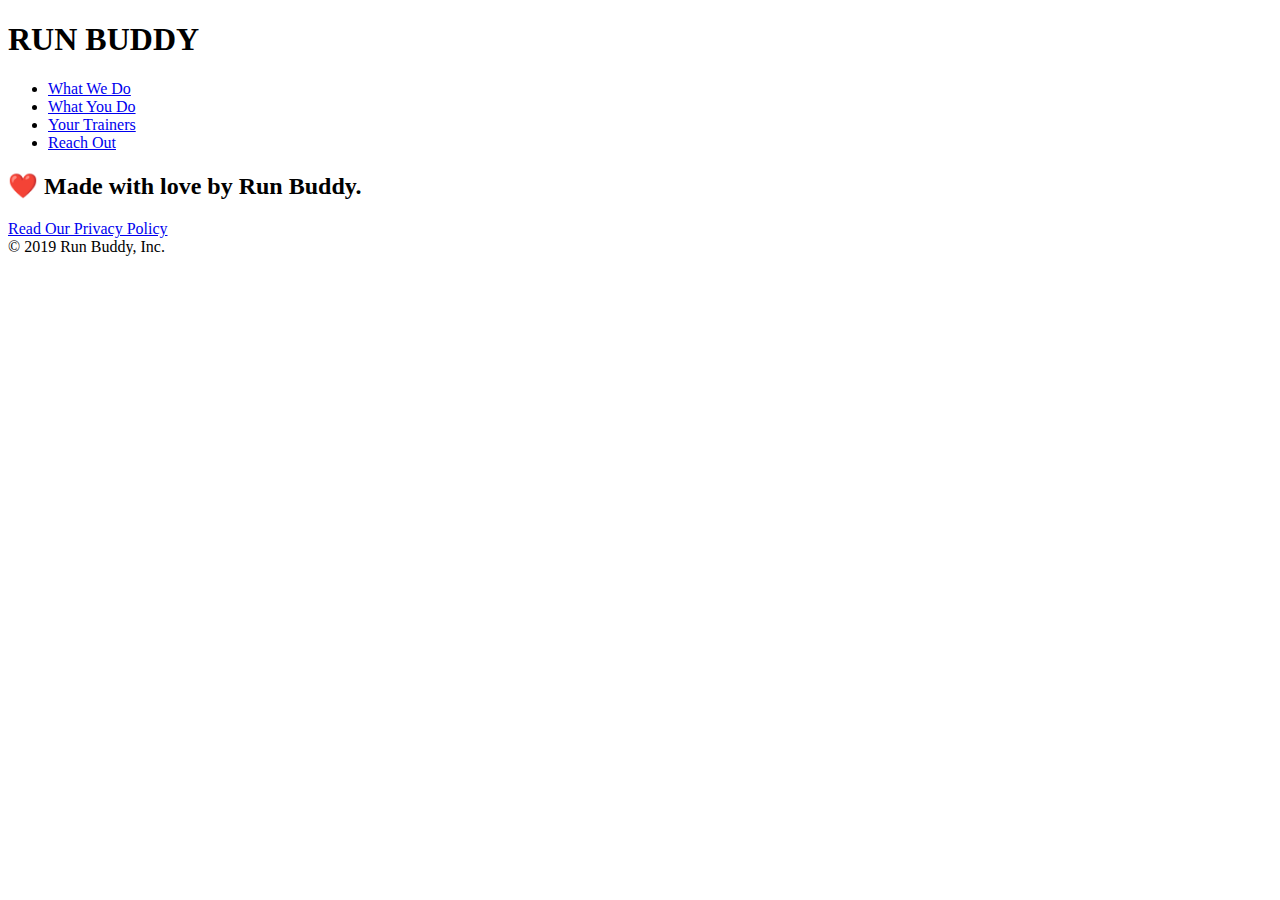
==== privacy-policy.html @ 430ea585 "Created privacy policy page" ====
<!DOCTYPE html>
<html lang="en">
    <head>
        <meta charset="UTF-8">
        <title>Privacy Policy - Run Buddy</title>
    </head>

    <body>
        <header>
            <h1>RUN BUDDY</h1>
            <nav><!-- Unordered list element -->
              <ul>
                <!-- List item element-->
                <li>
                  <!-- Anchor element -->
                  <a href="./index.html#what-we-do">What We Do</a>
                </li>
                <li>
                  <a href="./index.html#what-you-do">What You Do</a>
                </li>
                <li>
                  <a href="./index.html#your-trainers">Your Trainers</a>
                </li>
                <li>
                  <a href="./index.html#reach-out">Reach Out</a>
                </li>
              </ul></nav>
          </header>

          <section class="hero">

          </section>

          <!-- footer -->
        <footer>
            <h2>❤️ Made with love by Run Buddy.</h2>
            <div>
            <a href="#">Read Our Privacy Policy</a><br />
            &copy; 2019 Run Buddy, Inc.
            </div>
        </footer>
    </body>
</html>
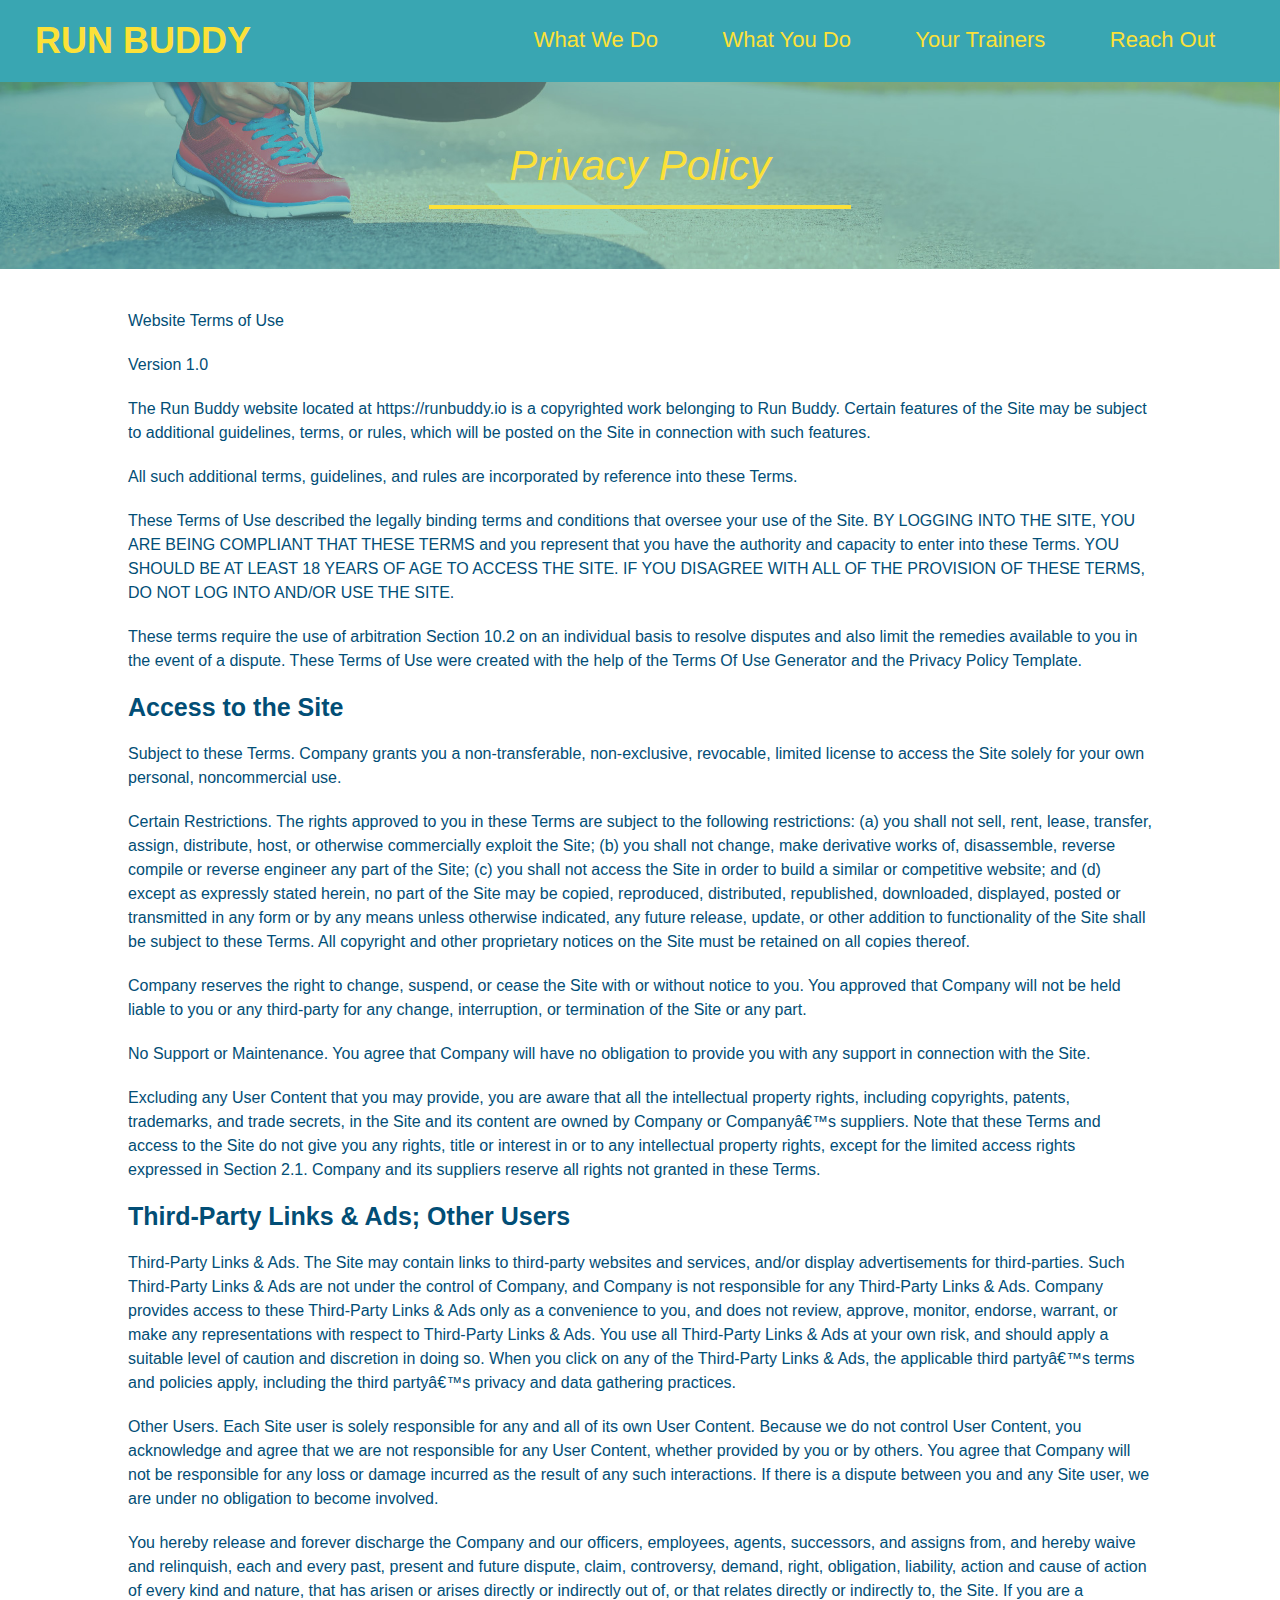
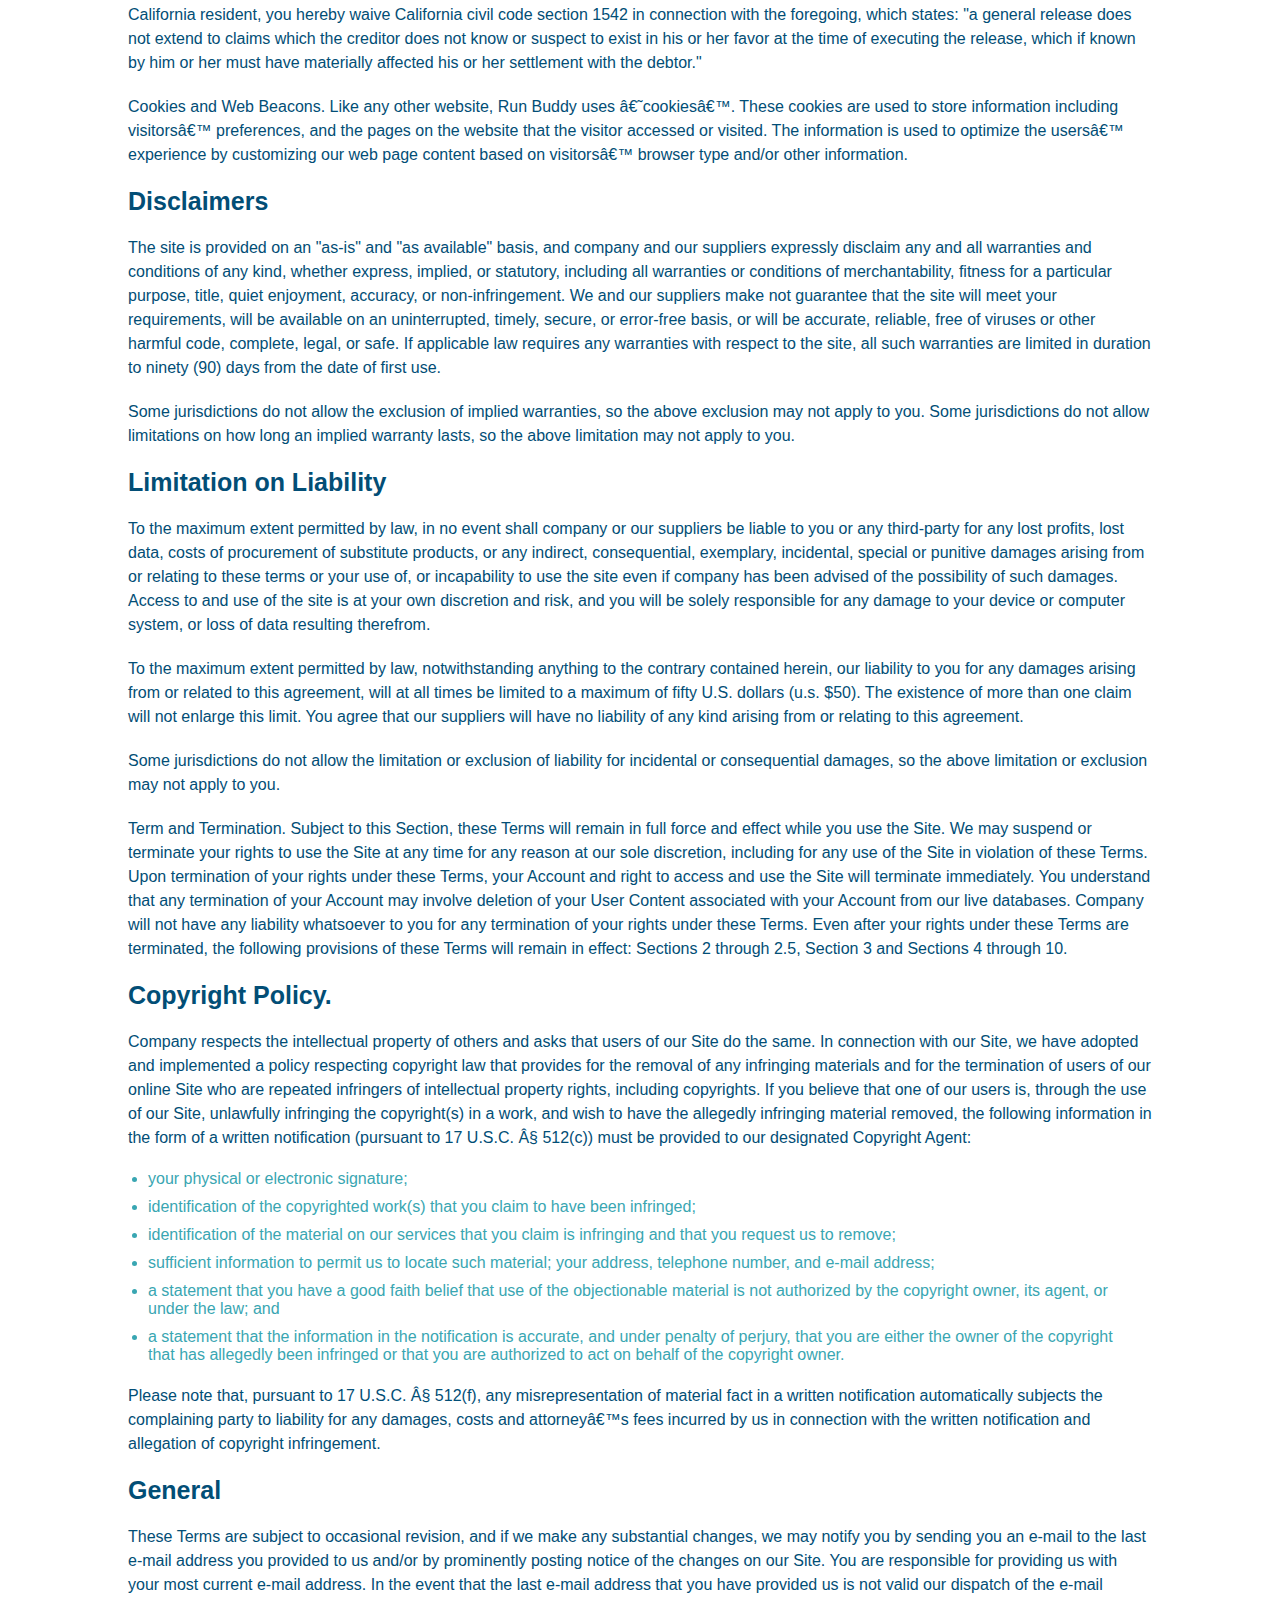
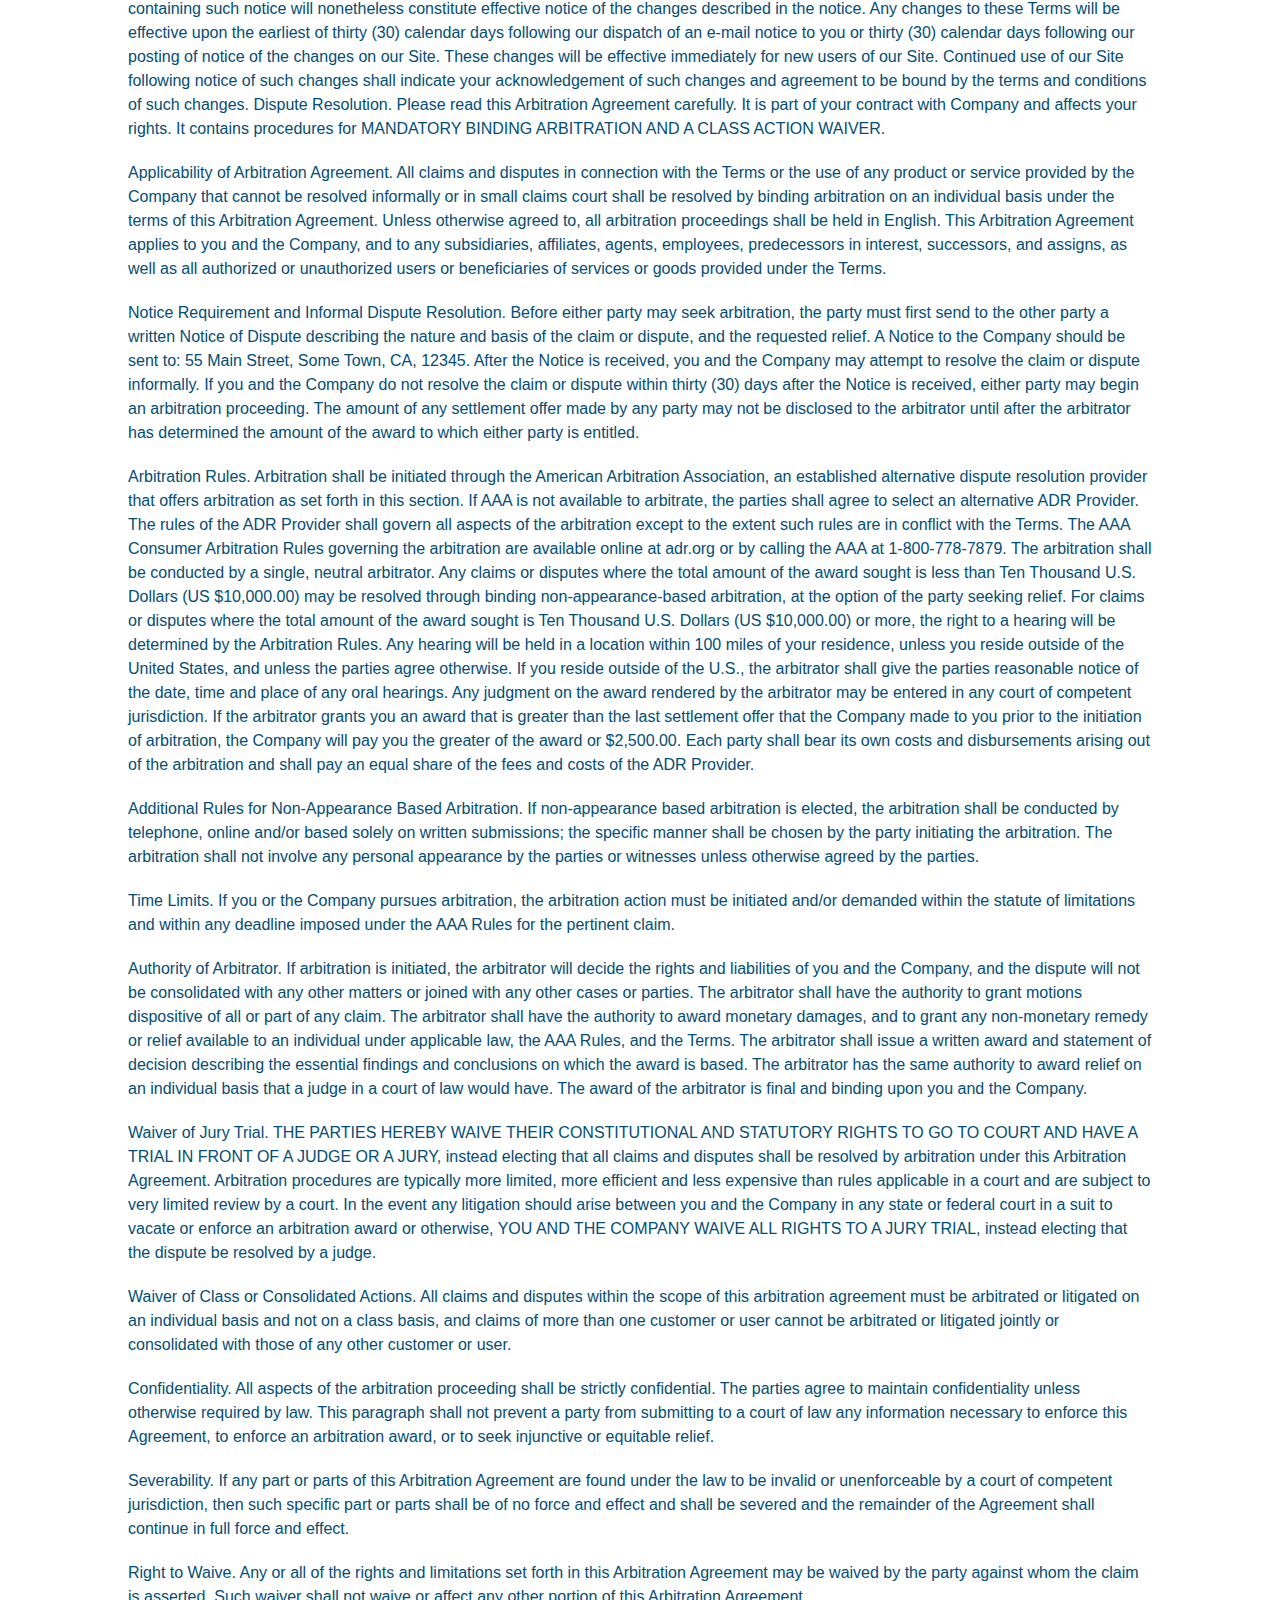
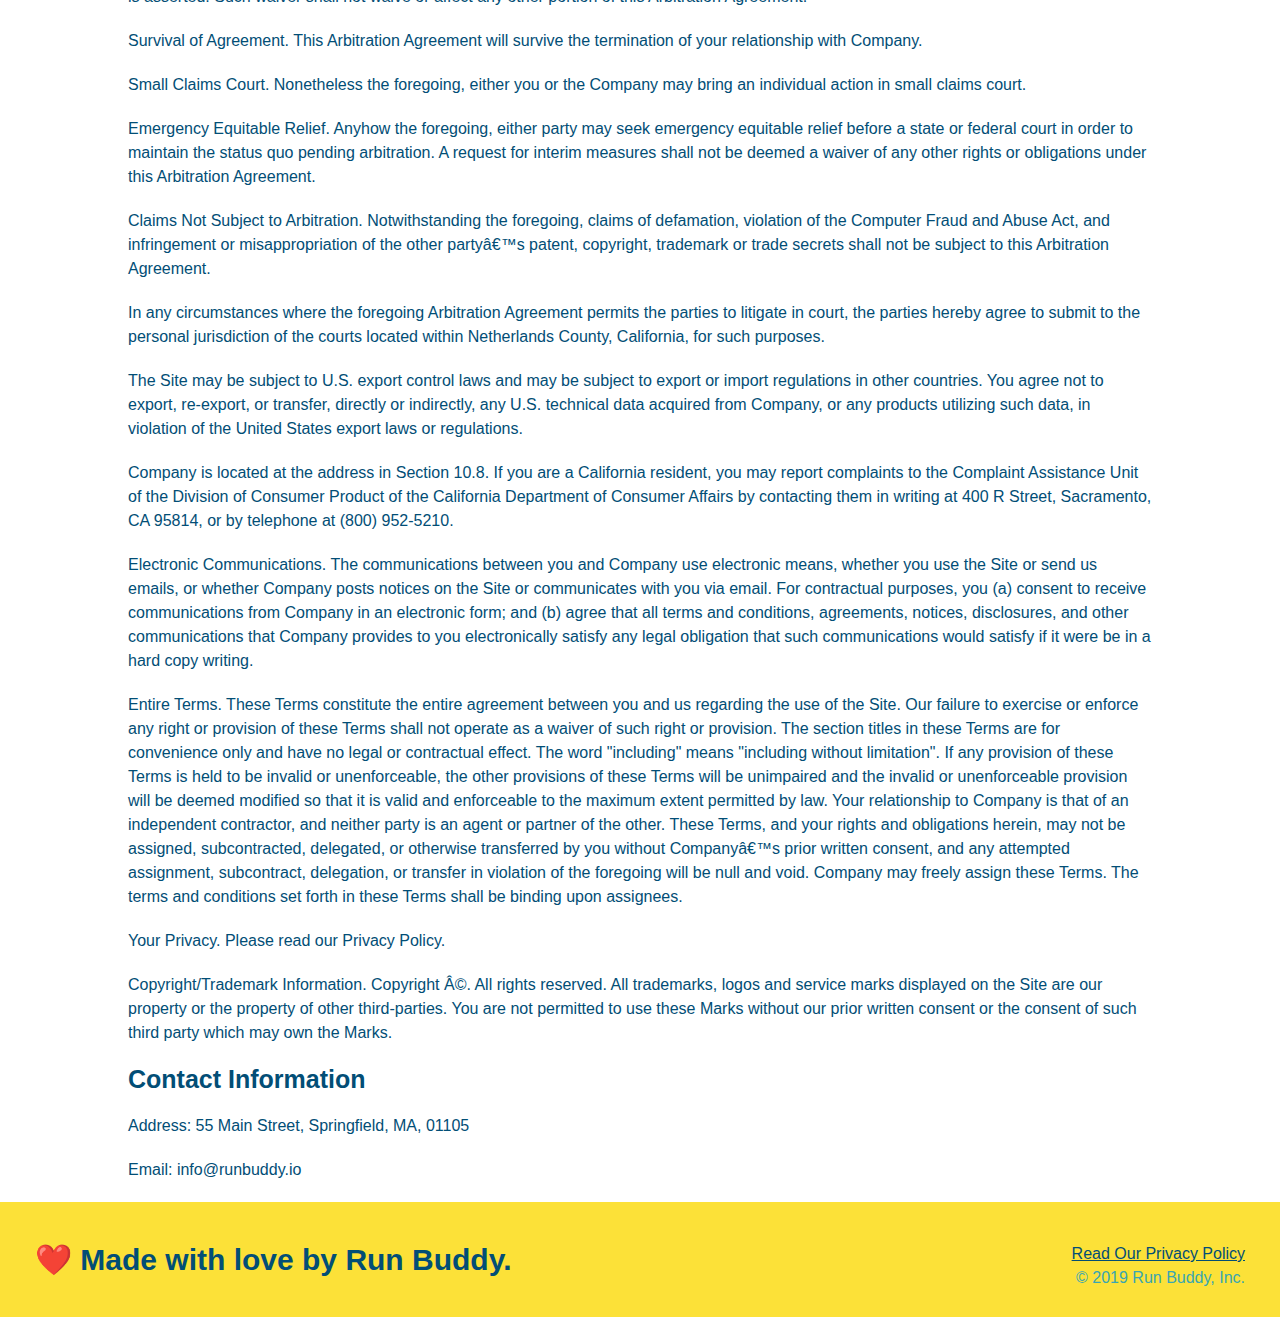
==== commit a8e8f974: "Created secondary css and added styling to privacy policy" ====
--- a/privacy-policy.html
+++ b/privacy-policy.html
@@ -3,6 +3,8 @@
     <head>
         <meta charset="UTF-8">
         <title>Privacy Policy - Run Buddy</title>
+        <link rel="stylesheet" href="./assets/css/style.css" />
+        <link rel="stylesheet" href="./assets/css/secondary-styles.css" />
     </head>
 
     <body>
@@ -24,12 +26,436 @@
                 <li>
                   <a href="./index.html#reach-out">Reach Out</a>
                 </li>
-              </ul></nav>
-          </header>
-
-          <section class="hero">
-
-          </section>
+              </ul>
+            </nav>
+        </header>
+
+        <section class="hero">
+            <h2 class="page-title">
+                Privacy Policy
+              </h2>
+        </section>
+
+        <article class="secondary-content">
+            <p>
+                Website Terms of Use
+            </p>
+
+            <p>
+                Version 1.0
+            </p>
+
+            <p>
+                The Run Buddy website located at https://runbuddy.io is a copyrighted work belonging to Run Buddy. Certain
+                features of the Site may be subject to additional guidelines, terms, or rules, which will be posted on the Site
+                in connection with such features.
+            </p>
+
+            <p>
+                All such additional terms, guidelines, and rules are incorporated by reference into these Terms.
+            </p>
+
+            <p>
+                These Terms of Use described the legally binding terms and conditions that oversee your use of the Site. BY
+                LOGGING INTO THE SITE, YOU ARE BEING COMPLIANT THAT THESE TERMS and you represent that you have the authority
+                and capacity to enter into these Terms. YOU SHOULD BE AT LEAST 18 YEARS OF AGE TO ACCESS THE SITE. IF YOU
+                DISAGREE WITH ALL OF THE PROVISION OF THESE TERMS, DO NOT LOG INTO AND/OR USE THE SITE.
+            </p>
+
+            <p>
+                These terms require the use of arbitration Section 10.2 on an individual basis to resolve disputes and also
+                limit the remedies available to you in the event of a dispute. These Terms of Use were created with the help of
+                the Terms Of Use Generator and the Privacy Policy Template.
+            </p>
+
+            <h3>
+                Access to the Site
+            </h3>
+
+            <p>
+                Subject to these Terms. Company grants you a non-transferable, non-exclusive, revocable, limited license to
+                access the Site solely for your own personal, noncommercial use.
+            </p>
+
+            <p>
+                Certain Restrictions. The rights approved to you in these Terms are subject to the following restrictions: (a)
+                you shall not sell, rent, lease, transfer, assign, distribute, host, or otherwise commercially exploit the Site;
+                (b) you shall not change, make derivative works of, disassemble, reverse compile or reverse engineer any part of
+                the Site; (c) you shall not access the Site in order to build a similar or competitive website; and (d) except
+                as expressly stated herein, no part of the Site may be copied, reproduced, distributed, republished, downloaded,
+                displayed, posted or transmitted in any form or by any means unless otherwise indicated, any future release,
+                update, or other addition to functionality of the Site shall be subject to these Terms. All copyright and other
+                proprietary notices on the Site must be retained on all copies thereof.
+            </p>
+
+            <p>
+                Company reserves the right to change, suspend, or cease the Site with or without notice to you. You approved
+                that Company will not be held liable to you or any third-party for any change, interruption, or termination of
+                the Site or any part.
+            </p>
+
+            <p>
+                No Support or Maintenance. You agree that Company will have no obligation to provide you with any support in
+                connection with the Site.
+            </p>
+
+            <p>
+                Excluding any User Content that you may provide, you are aware that all the intellectual property rights,
+                including copyrights, patents, trademarks, and trade secrets, in the Site and its content are owned by Company
+                or Companyâ€™s suppliers. Note that these Terms and access to the Site do not give you any rights, title or
+                interest in or to any intellectual property rights, except for the limited access rights expressed in Section
+                2.1. Company and its suppliers reserve all rights not granted in these Terms.
+            </p>
+
+            <h3>
+                Third-Party Links & Ads; Other Users
+            </h3>
+
+            <p>
+                Third-Party Links & Ads. The Site may contain links to third-party websites and services, and/or display
+                advertisements for third-parties. Such Third-Party Links & Ads are not under the control of Company, and Company
+                is not responsible for any Third-Party Links & Ads. Company provides access to these Third-Party Links & Ads
+                only as a convenience to you, and does not review, approve, monitor, endorse, warrant, or make any
+                representations with respect to Third-Party Links & Ads. You use all Third-Party Links & Ads at your own risk,
+                and should apply a suitable level of caution and discretion in doing so. When you click on any of the
+                Third-Party Links & Ads, the applicable third partyâ€™s terms and policies apply, including the third partyâ€™s
+                privacy and data gathering practices.
+            </p>
+
+            <p>
+                Other Users. Each Site user is solely responsible for any and all of its own User Content. Because we do not
+                control User Content, you acknowledge and agree that we are not responsible for any User Content, whether
+                provided by you or by others. You agree that Company will not be responsible for any loss or damage incurred as
+                the result of any such interactions. If there is a dispute between you and any Site user, we are under no
+                obligation to become involved.
+            </p>
+
+            <p>
+                You hereby release and forever discharge the Company and our officers, employees, agents, successors, and
+                assigns from, and hereby waive and relinquish, each and every past, present and future dispute, claim,
+                controversy, demand, right, obligation, liability, action and cause of action of every kind and nature, that has
+                arisen or arises directly or indirectly out of, or that relates directly or indirectly to, the Site. If you are
+                a California resident, you hereby waive California civil code section 1542 in connection with the foregoing,
+                which states: "a general release does not extend to claims which the creditor does not know or suspect to exist
+                in his or her favor at the time of executing the release, which if known by him or her must have materially
+                affected his or her settlement with the debtor."
+            </p>
+
+            <p>
+                Cookies and Web Beacons. Like any other website, Run Buddy uses â€˜cookiesâ€™. These cookies are used to store
+                information including visitorsâ€™ preferences, and the pages on the website that the visitor accessed or visited.
+                The information is used to optimize the usersâ€™ experience by customizing our web page content based on visitorsâ€™
+                browser type and/or other information.
+            </p>
+
+            <h3>
+                Disclaimers
+            </h3>
+
+            <p>
+                The site is provided on an "as-is" and "as available" basis, and company and our suppliers expressly disclaim
+                any and all warranties and conditions of any kind, whether express, implied, or statutory, including all
+                warranties or conditions of merchantability, fitness for a particular purpose, title, quiet enjoyment, accuracy,
+                or non-infringement. We and our suppliers make not guarantee that the site will meet your requirements, will be
+                available on an uninterrupted, timely, secure, or error-free basis, or will be accurate, reliable, free of
+                viruses or other harmful code, complete, legal, or safe. If applicable law requires any warranties with respect
+                to the site, all such warranties are limited in duration to ninety (90) days from the date of first use.
+            </p>
+
+            <p>
+                Some jurisdictions do not allow the exclusion of implied warranties, so the above exclusion may not apply to
+                you. Some jurisdictions do not allow limitations on how long an implied warranty lasts, so the above limitation
+                may not apply to you.
+            </p>
+
+            <h3>
+                Limitation on Liability
+            </h3>
+
+            <p>
+                To the maximum extent permitted by law, in no event shall company or our suppliers be liable to you or any
+                third-party for any lost profits, lost data, costs of procurement of substitute products, or any indirect,
+                consequential, exemplary, incidental, special or punitive damages arising from or relating to these terms or
+                your use of, or incapability to use the site even if company has been advised of the possibility of such
+                damages. Access to and use of the site is at your own discretion and risk, and you will be solely responsible
+                for any damage to your device or computer system, or loss of data resulting therefrom.
+            </p>
+
+            <p>
+                To the maximum extent permitted by law, notwithstanding anything to the contrary contained herein, our liability
+                to you for any damages arising from or related to this agreement, will at all times be limited to a maximum of
+                fifty U.S. dollars (u.s. $50). The existence of more than one claim will not enlarge this limit. You agree that
+                our suppliers will have no liability of any kind arising from or relating to this agreement.
+            </p>
+
+            <p>
+                Some jurisdictions do not allow the limitation or exclusion of liability for incidental or consequential
+                damages, so the above limitation or exclusion may not apply to you.
+            </p>
+
+            <p>
+                Term and Termination. Subject to this Section, these Terms will remain in full force and effect while you use
+                the Site. We may suspend or terminate your rights to use the Site at any time for any reason at our sole
+                discretion, including for any use of the Site in violation of these Terms. Upon termination of your rights under
+                these Terms, your Account and right to access and use the Site will terminate immediately. You understand that
+                any termination of your Account may involve deletion of your User Content associated with your Account from our
+                live databases. Company will not have any liability whatsoever to you for any termination of your rights under
+                these Terms. Even after your rights under these Terms are terminated, the following provisions of these Terms
+                will remain in effect: Sections 2 through 2.5, Section 3 and Sections 4 through 10.
+            </p>
+
+            <h3>
+                Copyright Policy.
+            </h3>
+
+            <p>
+                Company respects the intellectual property of others and asks that users of our Site do the same. In connection
+                with our Site, we have adopted and implemented a policy respecting copyright law that provides for the removal
+                of any infringing materials and for the termination of users of our online Site who are repeated infringers of
+                intellectual property rights, including copyrights. If you believe that one of our users is, through the use of
+                our Site, unlawfully infringing the copyright(s) in a work, and wish to have the allegedly infringing material
+                removed, the following information in the form of a written notification (pursuant to 17 U.S.C. Â§ 512(c)) must
+                be provided to our designated Copyright Agent:
+            </p>
+
+            <ul>
+                <li>
+                your physical or electronic signature;
+                </li>
+                <li>
+                identification of the copyrighted work(s) that you claim to have been infringed;
+                </li>
+                <li>
+                identification of the material on our services that you claim is infringing and that you request us to remove;
+                </li>
+                <li>
+                sufficient information to permit us to locate such material; your address, telephone number, and e-mail
+                address;
+                </li>
+                <li>
+                a statement that you have a good faith belief that use of the objectionable material is not authorized by the
+                copyright owner, its agent, or under the law; and
+                </li>
+                <li>
+                a statement that the information in the notification is accurate, and under penalty of perjury, that you are
+                either the owner of the copyright that has allegedly been infringed or that you are authorized to act on
+                behalf of the copyright owner.
+                </li>
+            </ul>
+
+            <p>
+                Please note that, pursuant to 17 U.S.C. Â§ 512(f), any misrepresentation of material fact in a written
+                notification automatically subjects the complaining party to liability for any damages, costs and attorneyâ€™s
+                fees incurred by us in connection with the written notification and allegation of copyright infringement.
+            </p>
+
+            <h3>
+                General
+            </h3>
+
+            <p>
+                These Terms are subject to occasional revision, and if we make any substantial changes, we may notify you by
+                sending you an e-mail to the last e-mail address you provided to us and/or by prominently posting notice of the
+                changes on our Site. You are responsible for providing us with your most current e-mail address. In the event
+                that the last e-mail address that you have provided us is not valid our dispatch of the e-mail containing such
+                notice will nonetheless constitute effective notice of the changes described in the notice. Any changes to these
+                Terms will be effective upon the earliest of thirty (30) calendar days following our dispatch of an e-mail
+                notice to you or thirty (30) calendar days following our posting of notice of the changes on our Site. These
+                changes will be effective immediately for new users of our Site. Continued use of our Site following notice of
+                such changes shall indicate your acknowledgement of such changes and agreement to be bound by the terms and
+                conditions of such changes. Dispute Resolution. Please read this Arbitration Agreement carefully. It is part of
+                your contract with Company and affects your rights. It contains procedures for MANDATORY BINDING ARBITRATION AND
+                A CLASS ACTION WAIVER.
+            </p>
+
+            <p>
+                Applicability of Arbitration Agreement. All claims and disputes in connection with the Terms or the use of any
+                product or service provided by the Company that cannot be resolved informally or in small claims court shall be
+                resolved by binding arbitration on an individual basis under the terms of this Arbitration Agreement. Unless
+                otherwise agreed to, all arbitration proceedings shall be held in English. This Arbitration Agreement applies to
+                you and the Company, and to any subsidiaries, affiliates, agents, employees, predecessors in interest,
+                successors, and assigns, as well as all authorized or unauthorized users or beneficiaries of services or goods
+                provided under the Terms.
+            </p>
+
+            <p>
+                Notice Requirement and Informal Dispute Resolution. Before either party may seek arbitration, the party must
+                first send to the other party a written Notice of Dispute describing the nature and basis of the claim or
+                dispute, and the requested relief. A Notice to the Company should be sent to: 55 Main Street, Some Town, CA,
+                12345. After the Notice is received, you and the Company may attempt to resolve the claim or dispute informally.
+                If you and the Company do not resolve the claim or dispute within thirty (30) days after the Notice is received,
+                either party may begin an arbitration proceeding. The amount of any settlement offer made by any party may not
+                be disclosed to the arbitrator until after the arbitrator has determined the amount of the award to which either
+                party is entitled.
+            </p>
+
+            <p>
+                Arbitration Rules. Arbitration shall be initiated through the American Arbitration Association, an established
+                alternative dispute resolution provider that offers arbitration as set forth in this section. If AAA is not
+                available to arbitrate, the parties shall agree to select an alternative ADR Provider. The rules of the ADR
+                Provider shall govern all aspects of the arbitration except to the extent such rules are in conflict with the
+                Terms. The AAA Consumer Arbitration Rules governing the arbitration are available online at adr.org or by
+                calling the AAA at 1-800-778-7879. The arbitration shall be conducted by a single, neutral arbitrator. Any
+                claims or disputes where the total amount of the award sought is less than Ten Thousand U.S. Dollars (US
+                $10,000.00) may be resolved through binding non-appearance-based arbitration, at the option of the party seeking
+                relief. For claims or disputes where the total amount of the award sought is Ten Thousand U.S. Dollars (US
+                $10,000.00) or more, the right to a hearing will be determined by the Arbitration Rules. Any hearing will be
+                held in a location within 100 miles of your residence, unless you reside outside of the United States, and
+                unless the parties agree otherwise. If you reside outside of the U.S., the arbitrator shall give the parties
+                reasonable notice of the date, time and place of any oral hearings. Any judgment on the award rendered by the
+                arbitrator may be entered in any court of competent jurisdiction. If the arbitrator grants you an award that is
+                greater than the last settlement offer that the Company made to you prior to the initiation of arbitration, the
+                Company will pay you the greater of the award or $2,500.00. Each party shall bear its own costs and
+                disbursements arising out of the arbitration and shall pay an equal share of the fees and costs of the ADR
+                Provider.
+            </p>
+
+            <p>
+                Additional Rules for Non-Appearance Based Arbitration. If non-appearance based arbitration is elected, the
+                arbitration shall be conducted by telephone, online and/or based solely on written submissions; the specific
+                manner shall be chosen by the party initiating the arbitration. The arbitration shall not involve any personal
+                appearance by the parties or witnesses unless otherwise agreed by the parties.
+            </p>
+
+            <p>
+                Time Limits. If you or the Company pursues arbitration, the arbitration action must be initiated and/or demanded
+                within the statute of limitations and within any deadline imposed under the AAA Rules for the pertinent claim.
+            </p>
+
+            <p>
+                Authority of Arbitrator. If arbitration is initiated, the arbitrator will decide the rights and liabilities of
+                you and the Company, and the dispute will not be consolidated with any other matters or joined with any other
+                cases or parties. The arbitrator shall have the authority to grant motions dispositive of all or part of any
+                claim. The arbitrator shall have the authority to award monetary damages, and to grant any non-monetary remedy
+                or relief available to an individual under applicable law, the AAA Rules, and the Terms. The arbitrator shall
+                issue a written award and statement of decision describing the essential findings and conclusions on which the
+                award is based. The arbitrator has the same authority to award relief on an individual basis that a judge in a
+                court of law would have. The award of the arbitrator is final and binding upon you and the Company.
+            </p>
+
+            <p>
+                Waiver of Jury Trial. THE PARTIES HEREBY WAIVE THEIR CONSTITUTIONAL AND STATUTORY RIGHTS TO GO TO COURT AND HAVE
+                A TRIAL IN FRONT OF A JUDGE OR A JURY, instead electing that all claims and disputes shall be resolved by
+                arbitration under this Arbitration Agreement. Arbitration procedures are typically more limited, more efficient
+                and less expensive than rules applicable in a court and are subject to very limited review by a court. In the
+                event any litigation should arise between you and the Company in any state or federal court in a suit to vacate
+                or enforce an arbitration award or otherwise, YOU AND THE COMPANY WAIVE ALL RIGHTS TO A JURY TRIAL, instead
+                electing that the dispute be resolved by a judge.
+            </p>
+
+            <p>
+                Waiver of Class or Consolidated Actions. All claims and disputes within the scope of this arbitration agreement
+                must be arbitrated or litigated on an individual basis and not on a class basis, and claims of more than one
+                customer or user cannot be arbitrated or litigated jointly or consolidated with those of any other customer or
+                user.
+            </p>
+
+            <p>
+                Confidentiality. All aspects of the arbitration proceeding shall be strictly confidential. The parties agree to
+                maintain confidentiality unless otherwise required by law. This paragraph shall not prevent a party from
+                submitting to a court of law any information necessary to enforce this Agreement, to enforce an arbitration
+                award, or to seek injunctive or equitable relief.
+            </p>
+
+            <p>
+                Severability. If any part or parts of this Arbitration Agreement are found under the law to be invalid or
+                unenforceable by a court of competent jurisdiction, then such specific part or parts shall be of no force and
+                effect and shall be severed and the remainder of the Agreement shall continue in full force and effect.
+            </p>
+
+            <p>
+                Right to Waive. Any or all of the rights and limitations set forth in this Arbitration Agreement may be waived
+                by the party against whom the claim is asserted. Such waiver shall not waive or affect any other portion of this
+                Arbitration Agreement.
+            </p>
+
+            <p>
+                Survival of Agreement. This Arbitration Agreement will survive the termination of your relationship with
+                Company.
+            </p>
+
+            <p>
+                Small Claims Court. Nonetheless the foregoing, either you or the Company may bring an individual action in small
+                claims court.
+            </p>
+
+            <p>
+                Emergency Equitable Relief. Anyhow the foregoing, either party may seek emergency equitable relief before a
+                state or federal court in order to maintain the status quo pending arbitration. A request for interim measures
+                shall not be deemed a waiver of any other rights or obligations under this Arbitration Agreement.
+            </p>
+
+            <p>
+                Claims Not Subject to Arbitration. Notwithstanding the foregoing, claims of defamation, violation of the
+                Computer Fraud and Abuse Act, and infringement or misappropriation of the other partyâ€™s patent, copyright,
+                trademark or trade secrets shall not be subject to this Arbitration Agreement.
+            </p>
+
+            <p>
+                In any circumstances where the foregoing Arbitration Agreement permits the parties to litigate in court, the
+                parties hereby agree to submit to the personal jurisdiction of the courts located within Netherlands County,
+                California, for such purposes.
+            </p>
+
+            <p>
+                The Site may be subject to U.S. export control laws and may be subject to export or import regulations in other
+                countries. You agree not to export, re-export, or transfer, directly or indirectly, any U.S. technical data
+                acquired from Company, or any products utilizing such data, in violation of the United States export laws or
+                regulations.
+            </p>
+
+            <p>
+                Company is located at the address in Section 10.8. If you are a California resident, you may report complaints
+                to the Complaint Assistance Unit of the Division of Consumer Product of the California Department of Consumer
+                Affairs by contacting them in writing at 400 R Street, Sacramento, CA 95814, or by telephone at (800) 952-5210.
+            </p>
+
+            <p>
+                Electronic Communications. The communications between you and Company use electronic means, whether you use the
+                Site or send us emails, or whether Company posts notices on the Site or communicates with you via email. For
+                contractual purposes, you (a) consent to receive communications from Company in an electronic form; and (b)
+                agree that all terms and conditions, agreements, notices, disclosures, and other communications that Company
+                provides to you electronically satisfy any legal obligation that such communications would satisfy if it were be
+                in a hard copy writing.
+            </p>
+
+            <p>
+                Entire Terms. These Terms constitute the entire agreement between you and us regarding the use of the Site. Our
+                failure to exercise or enforce any right or provision of these Terms shall not operate as a waiver of such right
+                or provision. The section titles in these Terms are for convenience only and have no legal or contractual
+                effect. The word "including" means "including without limitation". If any provision of these Terms is held to be
+                invalid or unenforceable, the other provisions of these Terms will be unimpaired and the invalid or
+                unenforceable provision will be deemed modified so that it is valid and enforceable to the maximum extent
+                permitted by law. Your relationship to Company is that of an independent contractor, and neither party is an
+                agent or partner of the other. These Terms, and your rights and obligations herein, may not be assigned,
+                subcontracted, delegated, or otherwise transferred by you without Companyâ€™s prior written consent, and any
+                attempted assignment, subcontract, delegation, or transfer in violation of the foregoing will be null and void.
+                Company may freely assign these Terms. The terms and conditions set forth in these Terms shall be binding upon
+                assignees.
+            </p>
+
+            <p>
+                Your Privacy. Please read our Privacy Policy.
+            </p>
+
+            <p>
+                Copyright/Trademark Information. Copyright Â©. All rights reserved. All trademarks, logos and service marks
+                displayed on the Site are our property or the property of other third-parties. You are not permitted to use
+                these Marks without our prior written consent or the consent of such third party which may own the Marks.
+            </p>
+
+            <h3>
+                Contact Information
+            </h3>
+
+            <p>
+                Address: 55 Main Street, Springfield, MA, 01105
+            </p>
+
+            <p>
+                Email: info@runbuddy.io
+            </p>
+        </article>
 
           <!-- footer -->
         <footer>
--- a/assets/css/style.css
+++ b/assets/css/style.css
@@ -0,0 +1,268 @@
+* {
+    margin: 0;
+    padding: 0;
+    box-sizing: border-box;
+  }
+
+body {
+    /* more on this crazy alphanumerical value in a minute! */
+    color: #39a6b2;
+    font-family: Helvetica, Arial, sans-serif;
+  }
+
+  /* apply styles to <header> */
+header {
+    padding: 20px 35px;
+    background-color: #39a6b2;
+  }
+
+  header h1 {
+    font-weight: bold;
+    font-size: 36px;
+    color: #fce138;
+    margin: 0;
+    display: inline;
+  }
+
+  header a {
+    text-decoration: none;
+    color: #fce138;
+  }
+
+  header nav {
+    float: right;
+    margin: 7px 0;
+  }
+
+  header nav ul li {
+    display: inline;
+  }
+
+  header nav ul li a {
+    margin: 0 30px;
+    font-weight: lighter;
+    font-size: 22px;
+  }
+
+  .hero {
+    background-image: url("../images/hero-bg.jpg");
+    height: 600px;
+    background-size: cover;
+    background-position: center;
+    position: relative;
+  }
+
+  .hero-form {
+    background-color: #fce138;
+    padding: 20px;
+    width: 500px;
+    color: #024e76;
+    border: solid 3px #024e76;
+    position: absolute;
+    bottom: 120px;
+    right: 140px;
+  }
+
+  .hero-form h3 {
+    font-size: 24px;
+    margin: 0;
+  }
+  
+  .hero-form p {
+    margin: 5px 0 15px 0;
+  }
+  
+  .form-input {
+    border: 1px solid #024e76;
+    display: block;
+    padding: 7px 15px;
+    font-size: 16px;
+    color: #024e76;
+    width: 100%;
+    margin-bottom: 15px;
+  }
+
+  .hero-form label {
+    margin: 0 5px;
+  }
+
+  .hero-form button {
+    color: #fce138;
+    background-color: #024e76;
+    border: none;
+    padding: 10px 20px;
+    font-size: 16px;
+  }
+
+  .intro {
+    text-align: center;
+  }
+
+  .section-title {
+    font-size: 55px;
+    color: #024e76;
+    margin-bottom: 35px;
+    padding: 0 100px 20px 100px;
+    display: inline-block;
+    border-bottom: 3px solid;
+  }
+  
+  .primary-border {
+    border-color: #fce138;
+  }
+  
+  .secondary-border {
+    border-color: #39a6b2;
+  }
+
+  .intro p {
+    line-height: 1.7;
+    color: #39a6b2;
+    width: 80%;
+    font-size: 20px;
+    margin: 0 auto;
+  }
+
+  .steps { 
+    text-align: center;
+    background: #fce138;
+  }
+
+  .steps div {
+    margin-bottom: 80px;
+  }
+  
+  .steps img {
+    width: 15%;
+    margin: 10px 0;
+  } 
+  
+  .steps h3 {
+    color: #024e76;
+    font-size: 46px;
+    margin-top: 10px;
+  }
+  
+  .steps p {
+    color: #39a6b2;
+    font-size: 23px;
+  }
+
+  .steps span {
+    font-size: 38px;
+  }
+
+  .trainers {
+    text-align: center;
+  }
+
+  .trainer {
+    width: 900px;
+    margin: 0 auto 30px auto;
+    background: #024e76;
+    color: #fce138;
+    overflow: auto
+  }
+
+  .trainer img {
+    width: 35%;
+    float: left;
+  }
+  
+  .trainer-bio {
+    padding: 35px;
+    float: left;
+    width: 65%;
+  }
+
+  .text-left {
+    text-align: left;
+  }
+  
+  .text-right {
+    text-align: right;
+  }
+
+  .trainer-bio h3 {
+    font-size: 32px;
+    margin-bottom: 8px;
+  }
+  
+  .trainer-bio h4 {
+    font-weight: lighter;
+    font-size: 26px;
+    margin-bottom: 25px;
+  }
+  
+  .trainer-bio p {
+    font-size: 17px;
+    line-height: 1.3;
+  }
+
+  .contact {
+    text-align: center;
+    background: #024e76;
+  }
+
+  .contact h2 {
+    color: #fce138;
+  }
+
+  .contact-info iframe {
+    height: 400px;
+    width: 400px;
+  }
+
+  .contact-info div {
+    width: 410px;
+    display: inline-block;
+    vertical-align: top;
+    text-align: left;
+    margin: 30px 0 0 60px;
+    color: white;
+  }
+
+  .contact-info h3 {
+    color: #fce138;
+    font-size: 32px;
+  }
+  
+  .contact-info p, .contact-info address {
+    margin: 20px 0;
+    line-height: 1.5;
+    font-size: 20px;
+    font-style: normal;
+  }
+  
+  .contact-info a {
+    color: #fce138;
+  }
+
+  footer {
+    background: #fce138;
+    width: 100%;
+    padding: 40px 35px;
+  }
+
+  footer h2 {
+    display: inline;
+    color: #024e76;
+    font-size: 30px;
+    margin: 0;
+  }
+
+  footer div {
+    float: right;
+    line-height: 1.5;
+    text-align: right;
+  }
+
+  footer a {
+    color: #024e76;
+  }
+
+  section {
+  padding: 60px;
+  }
+
+  --- a/assets/css/secondary-styles.css
+++ b/assets/css/secondary-styles.css
@@ -0,0 +1,46 @@
+.hero {
+    background-position: bottom;
+    height: auto;
+    text-align: center;
+    margin-bottom: 40px;
+  }
+
+  .page-title{
+    color: #fce138;
+    display: inline-block;
+    border-bottom: 4px solid #fce138;
+    padding: 0px 80px 15px 80px;
+    font-weight: normal;
+    font-size: 42px;
+    font-style: italic;
+  }
+
+  .secondary-content{
+      width: 80%;
+      margin: auto;
+      color: #024e76;
+  }
+
+  .secondary-content h3{
+      font-size: 25px;
+      margin: 20px 0 20px 0;
+
+  }
+
+  .secondary-content p{
+      font-size: 16px;
+      line-height: 1.5;
+      margin: 20px 0 20px 0;
+  }
+
+  .secondary-content ul{
+      margin: 15px 20px 15px 20px;
+  }
+
+  .secondary-content li{
+      color: #39a6b2;
+      margin: 10px 0 10px 0;
+  }
+
+
+
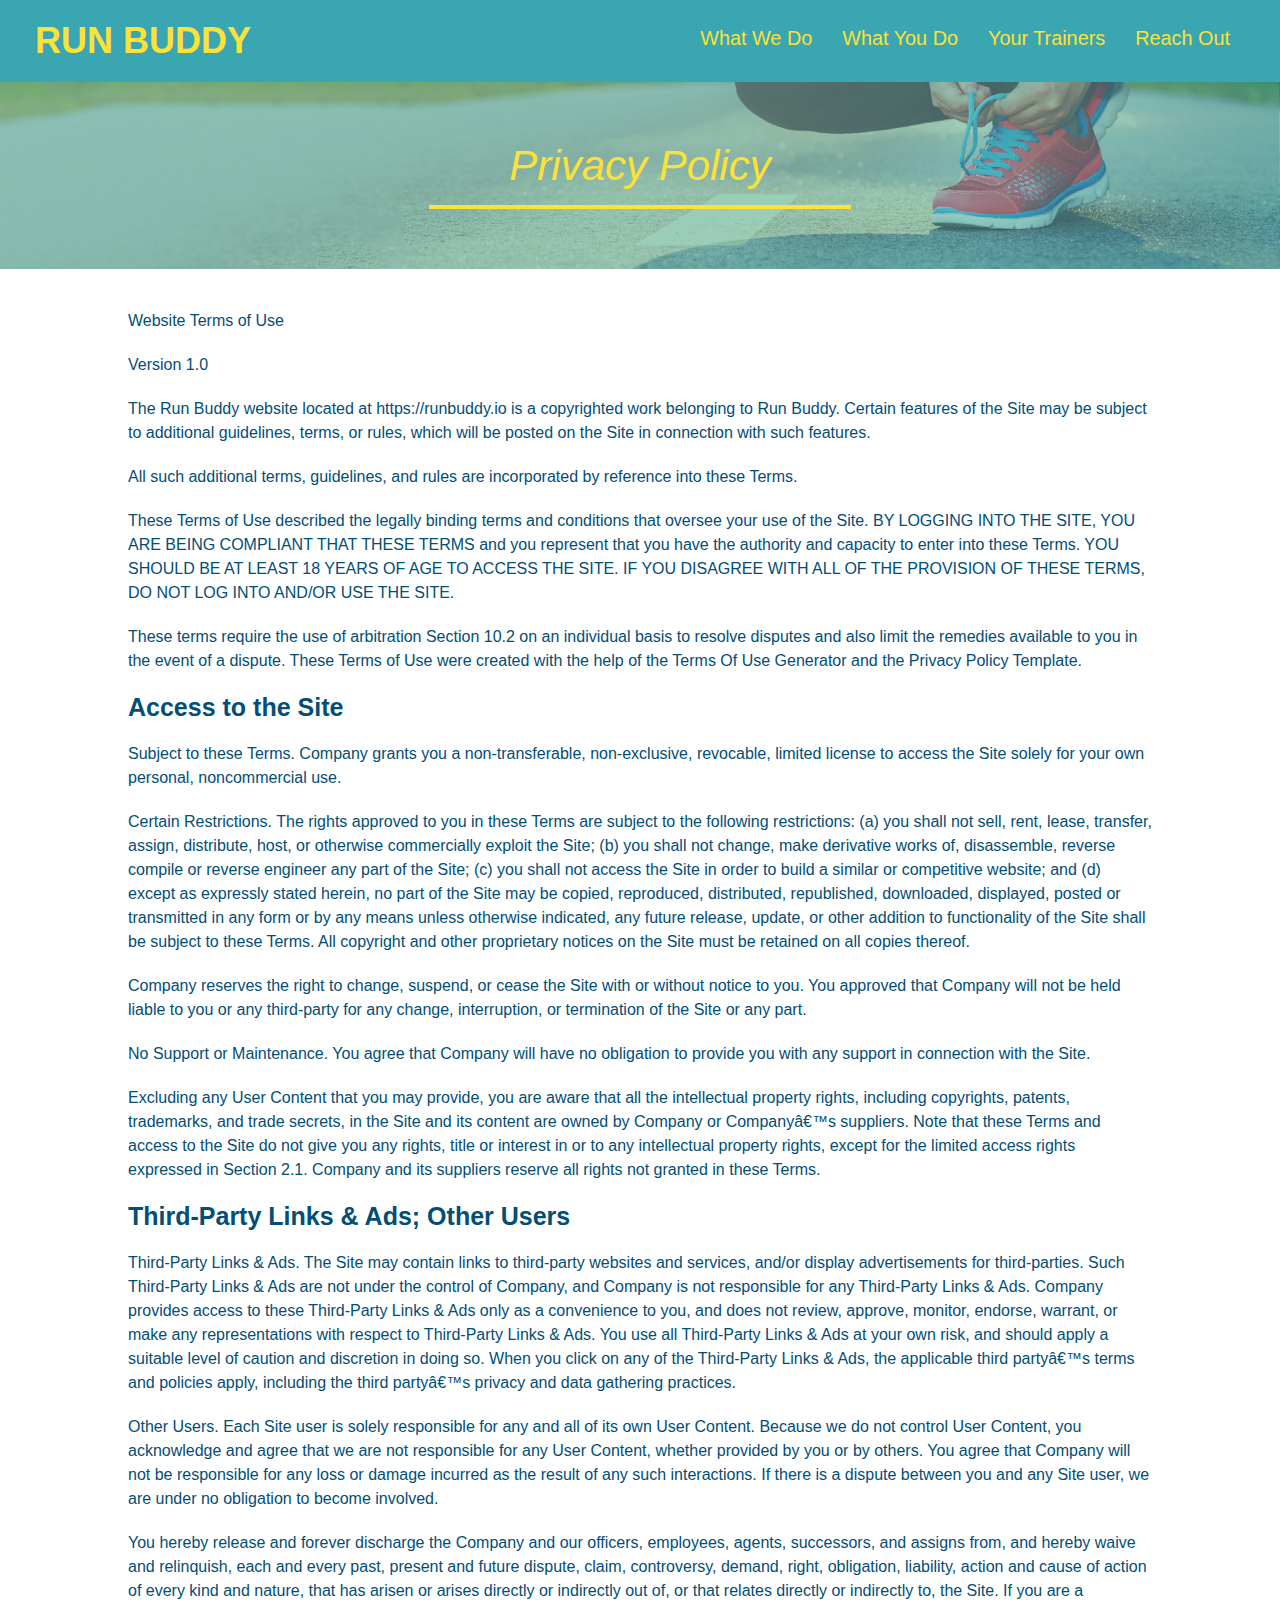
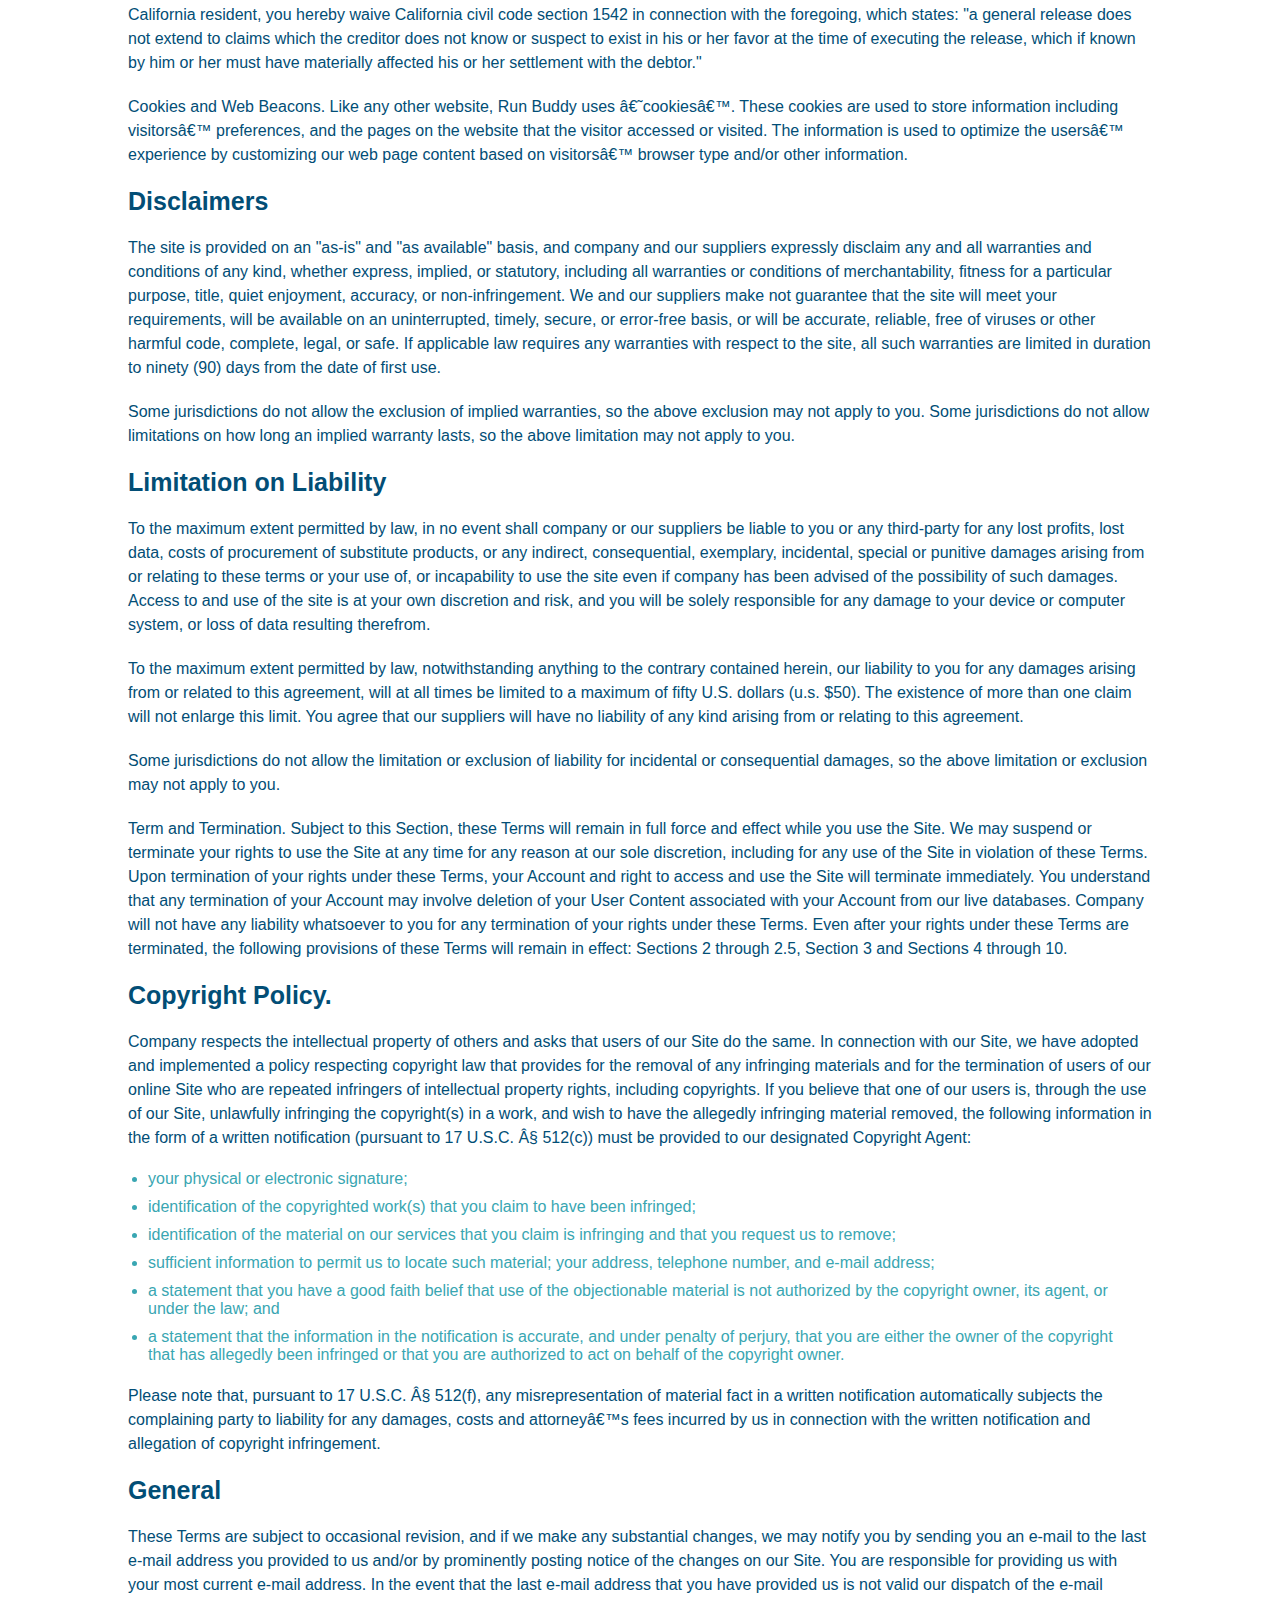
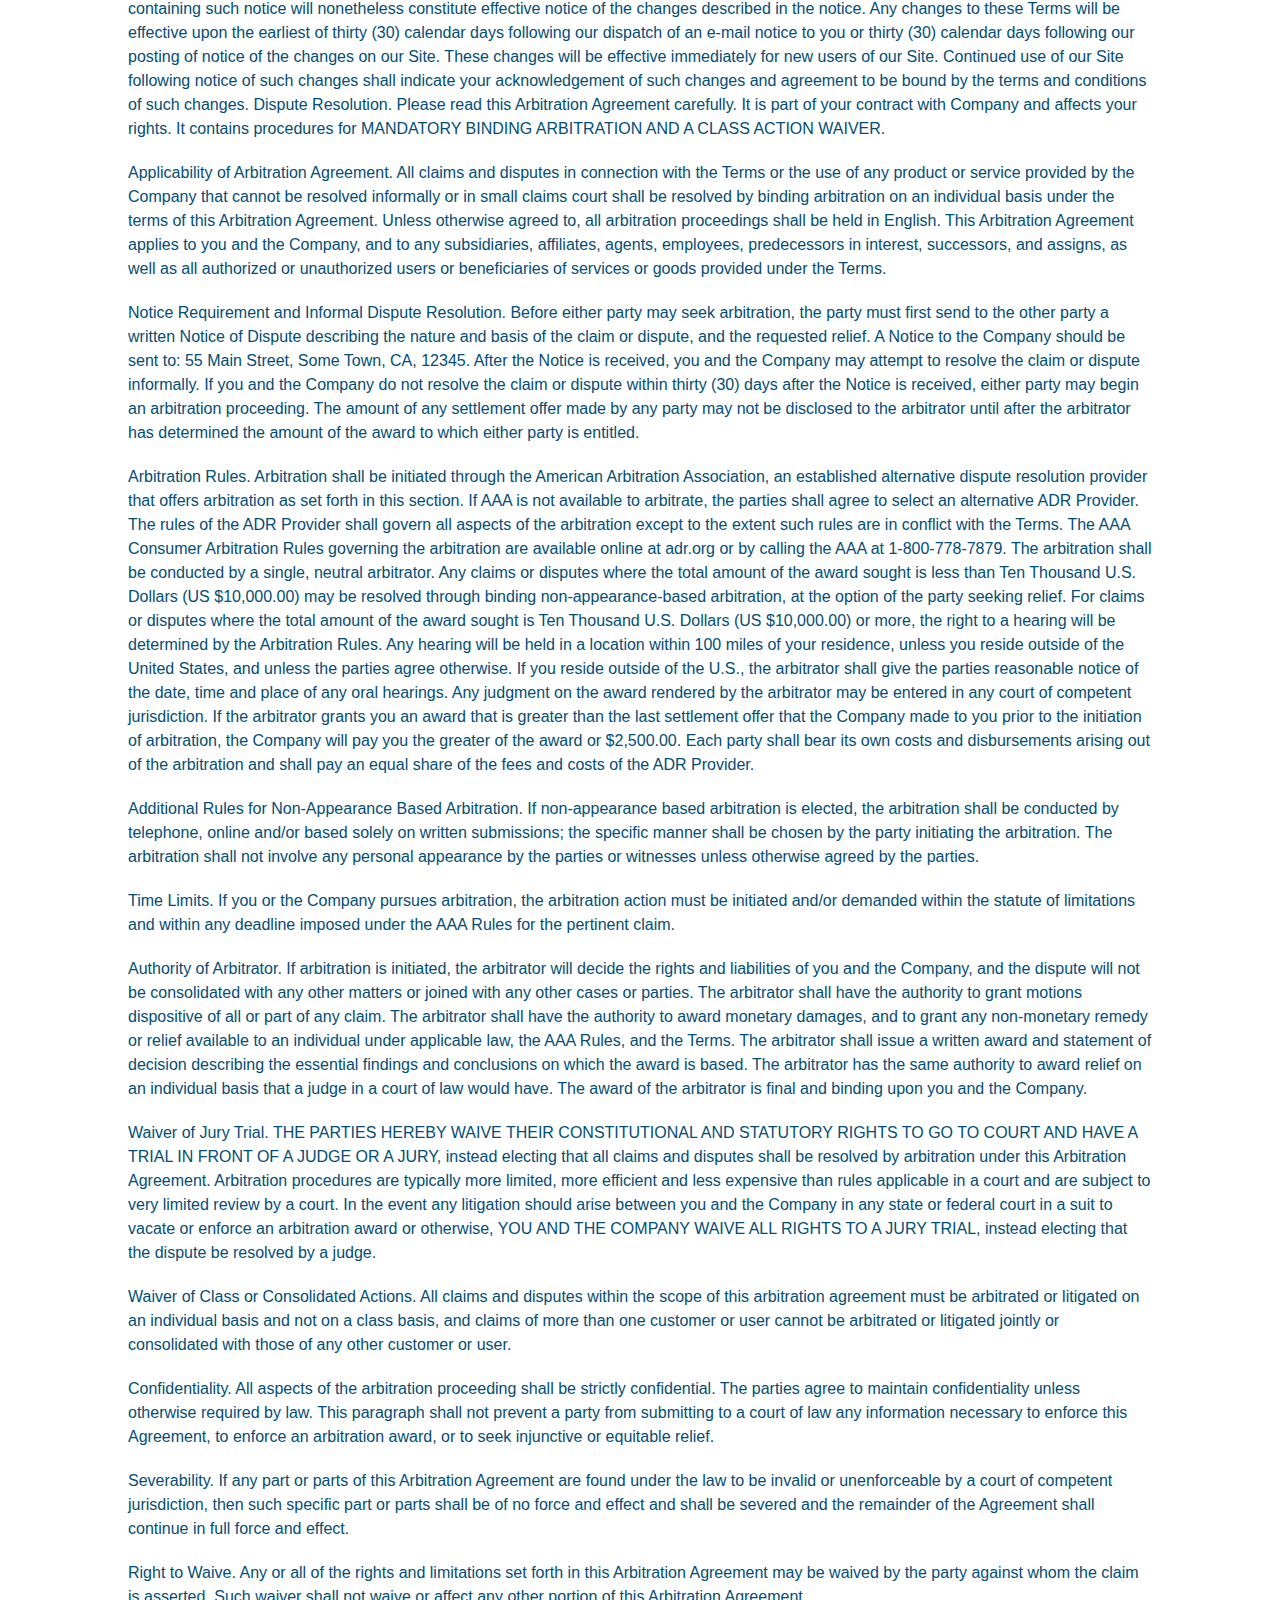
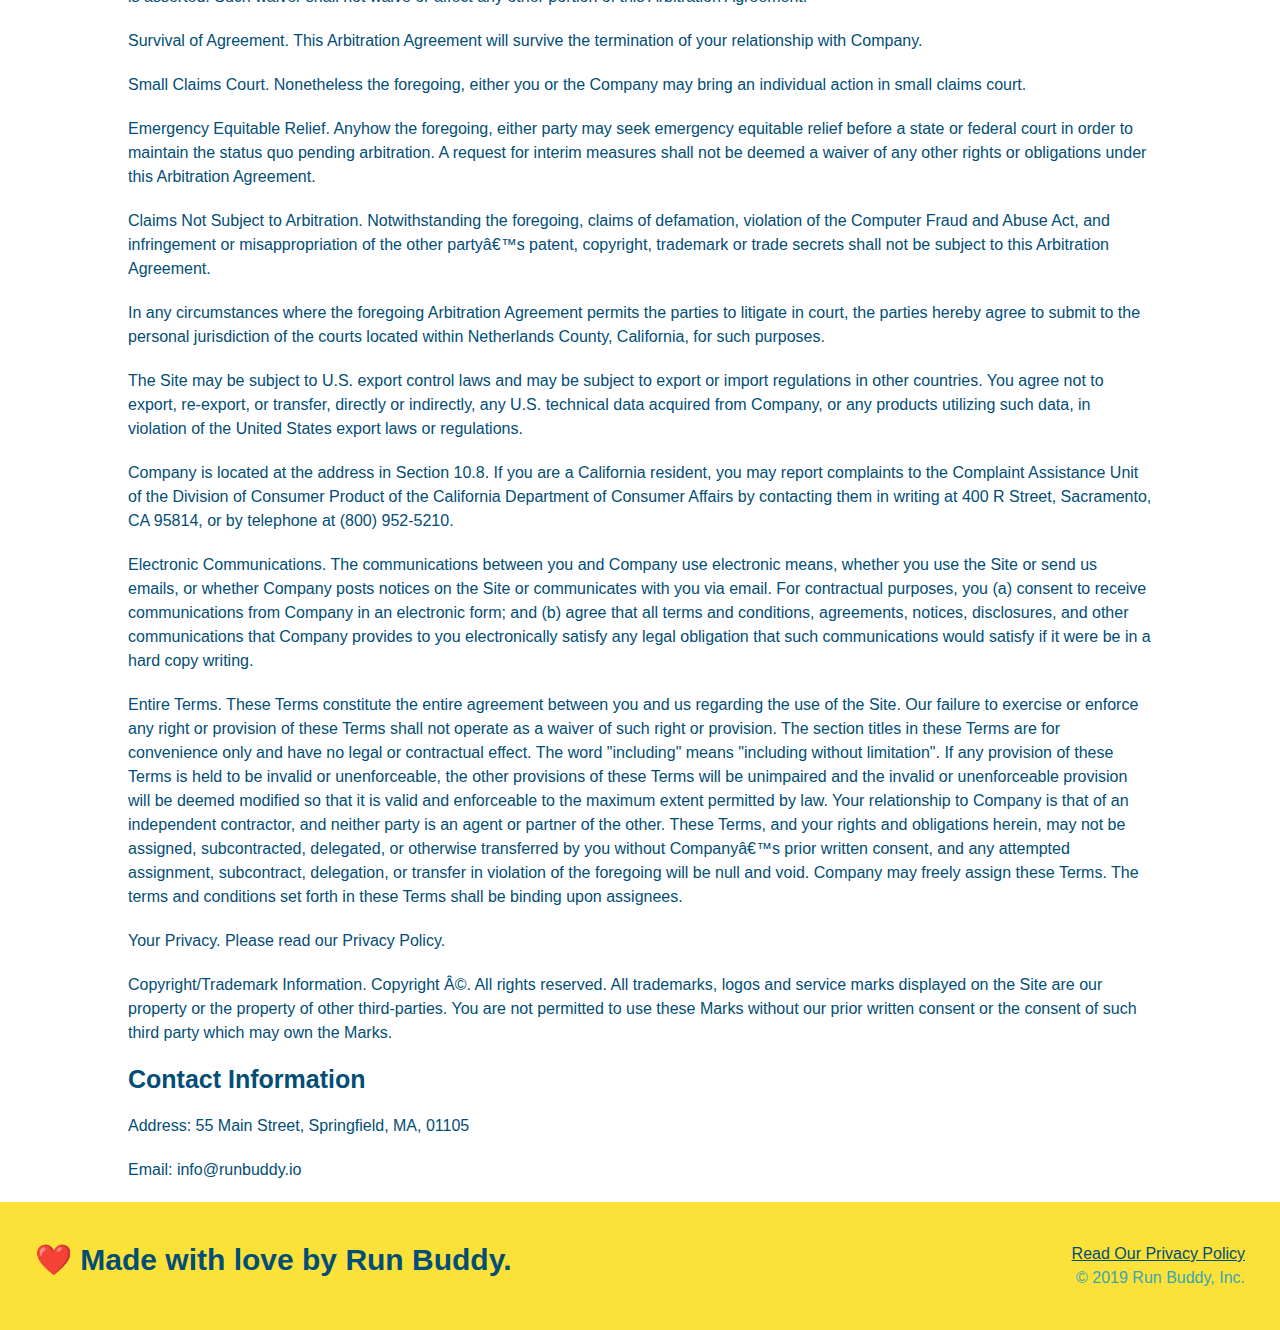
==== commit 5b220cc4: "addded media query" ====
--- a/privacy-policy.html
+++ b/privacy-policy.html
@@ -2,6 +2,7 @@
 <html lang="en">
     <head>
         <meta charset="UTF-8">
+        <meta name="viewport" content="width=device-width, initial-scale=1.0" />
         <title>Privacy Policy - Run Buddy</title>
         <link rel="stylesheet" href="./assets/css/style.css" />
         <link rel="stylesheet" href="./assets/css/secondary-styles.css" />
--- a/assets/css/style.css
+++ b/assets/css/style.css
@@ -14,6 +14,9 @@
 header {
     padding: 20px 35px;
     background-color: #39a6b2;
+    display: flex;
+    justify-content: space-between;
+    flex-wrap: wrap;
   }
 
   header h1 {
@@ -21,7 +24,6 @@
     font-size: 36px;
     color: #fce138;
     margin: 0;
-    display: inline;
   }
 
   header a {
@@ -30,37 +32,55 @@
   }
 
   header nav {
-    float: right;
     margin: 7px 0;
   }
 
-  header nav ul li {
-    display: inline;
+  header nav ul {
+    display: flex;
+    flex-wrap: wrap;
+    justify-content: space-between;
+    align-items: center;
+    list-style: none;
   }
 
   header nav ul li a {
-    margin: 0 30px;
+    padding: 10px 15px;
     font-weight: lighter;
-    font-size: 22px;
+    font-size: 1.55vw;
   }
 
   .hero {
     background-image: url("../images/hero-bg.jpg");
-    height: 600px;
     background-size: cover;
     background-position: center;
-    position: relative;
+    display: flex;
+    justify-content: center;
+    flex-wrap: wrap;
+    align-items: flex-start
+  }
+
+  .hero-cta {
+    width: 35%;
+    text-align: right;
+    margin: 3.5%;
+    color: #fff;
+    font-size: 18px;
+    line-height: 1.2;
+  }
+
+  .hero-cta h3 {
+    font-style: italic;
+    font-size: 55px;
+    color: #fce138;
   }
 
   .hero-form {
     background-color: #fce138;
     padding: 20px;
-    width: 500px;
     color: #024e76;
     border: solid 3px #024e76;
-    position: absolute;
-    bottom: 120px;
-    right: 140px;
+    width: 40%;
+    margin: 3.5%;
   }
 
   .hero-form h3 {
@@ -94,17 +114,14 @@
     font-size: 16px;
   }
 
-  .intro {
+  .section-title {
+    font-size: 48px;
+    color: #024e76;
+    border-bottom: 3px solid;
+    padding-bottom: 20px;
     text-align: center;
-  }
-
-  .section-title {
-    font-size: 55px;
-    color: #024e76;
-    margin-bottom: 35px;
-    padding: 0 100px 20px 100px;
-    display: inline-block;
-    border-bottom: 3px solid;
+    margin: 0 auto 35px auto;
+    width: 50%;
   }
   
   .primary-border {
@@ -121,58 +138,98 @@
     width: 80%;
     font-size: 20px;
     margin: 0 auto;
+    text-align: center
   }
 
   .steps { 
-    text-align: center;
     background: #fce138;
   }
-
-  .steps div {
-    margin-bottom: 80px;
-  }
-  
-  .steps img {
-    width: 15%;
-    margin: 10px 0;
-  } 
-  
+  
+  .step {
+    margin: 50px auto;
+    padding-bottom: 50px;
+    width: 80%;
+    border-bottom: 1px solid #39a6b2;
+    display: flex;
+    flex-wrap: wrap;
+    align-items: center;
+    justify-content: space-between;
+  }
+
+  .step-info{
+    flex: 2 70%;
+    display: flex;
+    flex-wrap: wrap;
+    align-items: center
+  }
+
+  .step-img {
+    flex: 1 12%;
+    margin-right: 20px;
+  }
+
+  .step-img img {
+    max-width: 100%;
+  }
+
+  .step-text {
+    flex: 12;
+  }
+
   .steps h3 {
     color: #024e76;
     font-size: 46px;
     margin-top: 10px;
-  }
-  
-  .steps p {
+    flex: 1 30%;
+  }
+  
+  .step-text p {
     color: #39a6b2;
-    font-size: 23px;
-  }
-
-  .steps span {
-    font-size: 38px;
+    font-size: 18px;
+  }
+
+  .step-text h4 {
+    font-size: 26px;
+    line-height: 1.5;
+    color: #024e76;
   }
 
   .trainers {
-    text-align: center;
+    width: 100%;
+    margin: 0 auto;
+    display: flex;
+    flex-wrap: wrap;
+    justify-content: space-around;
   }
 
   .trainer {
-    width: 900px;
-    margin: 0 auto 30px auto;
+    margin: 0 auto 20px auto;
     background: #024e76;
     color: #fce138;
-    overflow: auto
+    flex: 1
   }
 
   .trainer img {
-    width: 35%;
-    float: left;
+    width: 100%;
   }
   
   .trainer-bio {
-    padding: 35px;
-    float: left;
-    width: 65%;
+    padding: 25px;
+    line-height: 1.3;
+  }
+
+  .trainer-bio h3 {
+    font-size: 28px;
+  }
+  
+  .trainer-bio h4 {
+    font-weight: lighter;
+    font-size: 22px;
+    margin-bottom: 15px;
+  }
+  
+  .trainer-bio p {
+    font-size: 17px;
   }
 
   .text-left {
@@ -183,42 +240,30 @@
     text-align: right;
   }
 
-  .trainer-bio h3 {
-    font-size: 32px;
-    margin-bottom: 8px;
-  }
-  
-  .trainer-bio h4 {
-    font-weight: lighter;
-    font-size: 26px;
-    margin-bottom: 25px;
-  }
-  
-  .trainer-bio p {
-    font-size: 17px;
-    line-height: 1.3;
-  }
-
   .contact {
-    text-align: center;
     background: #024e76;
   }
 
   .contact h2 {
     color: #fce138;
+  }
+
+  .contact-info{
+    display: flex;
+    justify-content: space-between;
+    flex-wrap: wrap;
+  }
+
+  .contact-info > * {
+    flex: 1;
+    margin: 15px;
   }
 
   .contact-info iframe {
     height: 400px;
-    width: 400px;
   }
 
   .contact-info div {
-    width: 410px;
-    display: inline-block;
-    vertical-align: top;
-    text-align: left;
-    margin: 30px 0 0 60px;
     color: white;
   }
 
@@ -230,29 +275,51 @@
   .contact-info p, .contact-info address {
     margin: 20px 0;
     line-height: 1.5;
-    font-size: 20px;
+    font-size: 16px;
     font-style: normal;
   }
   
   .contact-info a {
     color: #fce138;
+  }
+
+  .contact-form input, .contact-form textarea{
+    border: 1px solid #024e76;
+    display: block;
+    padding: 7px 15px;
+    font-size: 16px;
+    color: #024e76;
+    width: 100%;
+    margin-bottom: 15px;
+    margin-top: 5px;
+  }
+
+  .contact-form button{
+    width: 100%;
+    border: none;
+    background: #fce138;
+    color: #024e76;
+    text-align: center;
+    padding: 15px 0;
+    font-size: 16px;
   }
 
   footer {
     background: #fce138;
     width: 100%;
     padding: 40px 35px;
+    display: flex;
+    justify-content: space-between;
+    flex-wrap: wrap;
   }
 
   footer h2 {
-    display: inline;
     color: #024e76;
     font-size: 30px;
     margin: 0;
   }
 
   footer div {
-    float: right;
     line-height: 1.5;
     text-align: right;
   }
@@ -265,4 +332,30 @@
   padding: 60px;
   }
 
-  +  .flex-row {
+    display: flex;
+  }
+
+  /* MEDIA QUERY FOR SMALLER DESKTOP SCREENS AND SMALLER */
+@media screen and (max-width: 980px) {
+  header h1 a {
+    /* this will be applied on any screen smaller than 980px */
+    color: tomato;
+  }
+}
+
+/* MEDIA QUERY FOR TABLETS AND SMALLER */
+@media screen and (max-width: 768px) {
+  header h1 {
+    /* this will be applied on any screen between 768px and 575px */
+    font-size: 80px;
+  }
+}
+
+/* MEDIA QUERY FOR MOBILE PHONES AND SMALLER */
+@media screen and (max-width: 575px) {
+  header h1 {
+    /* this will be applied on any screen smaller than 575px */
+    font-size: 100px;
+  }
+}